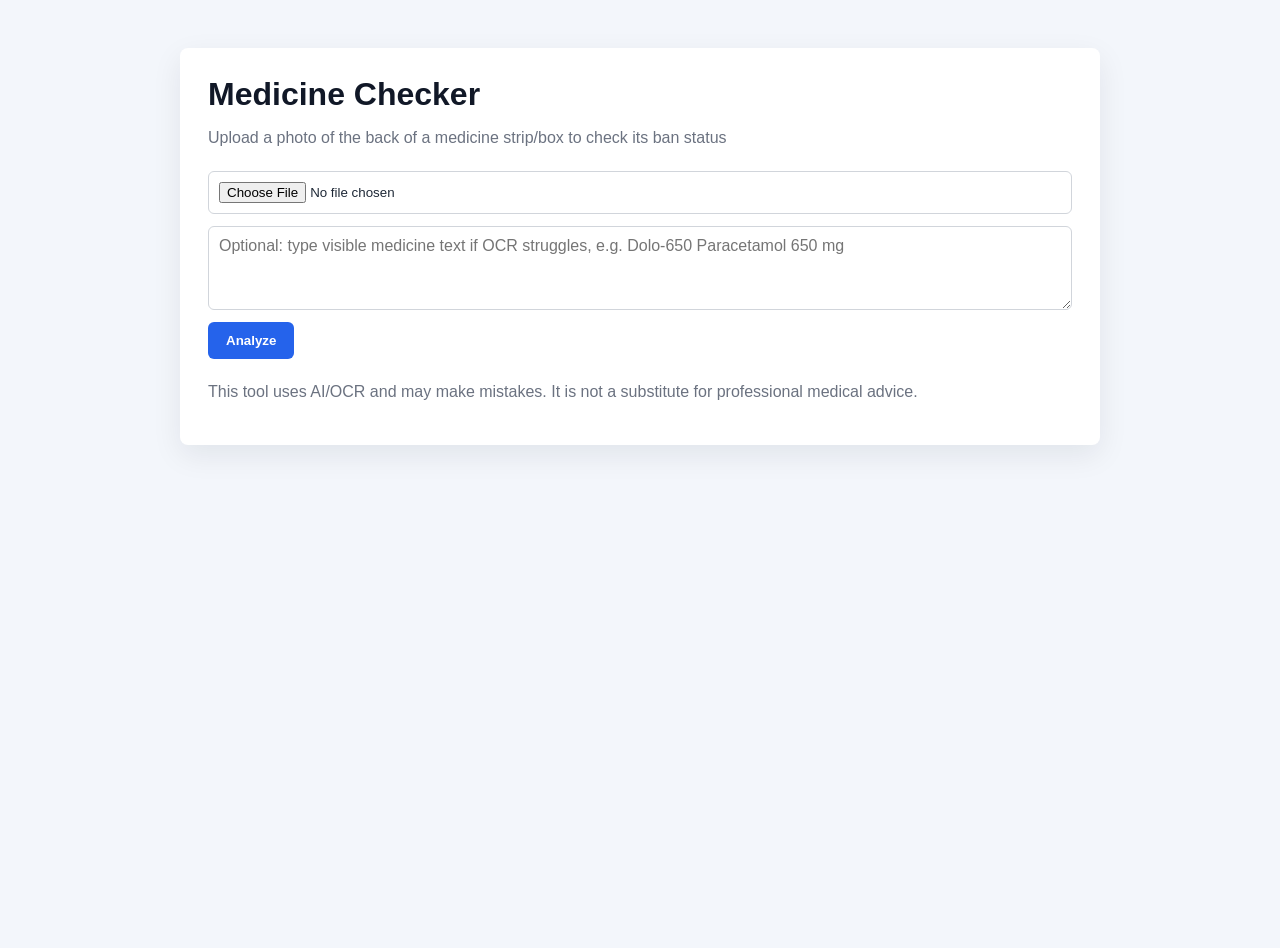
==== templates/index.html @ 513b5fae "initial commit" ====
<!DOCTYPE html>
<html lang="en">
<head>
  <meta charset="UTF-8">
  <title>Medicine Checker</title>
  <link rel="stylesheet" href="/static/style.css">
</head>
<body>
  <div class="container">
    <h1>Medicine Checker</h1>
    <p class="subtitle">Upload a photo of the back of a medicine strip/box to check its ban status </p>

    <form action="/analyze" method="post" enctype="multipart/form-data" class="upload-form">
      <input type="file" name="image" accept="image/jpeg,image/png,image/webp" required>
      <textarea
        name="manual_text"
        rows="3"
        placeholder="Optional: type visible medicine text if OCR struggles, e.g. Dolo-650 Paracetamol 650 mg"
      ></textarea>
      <button type="submit">Analyze</button>
    </form>

    <p class="disclaimer">This tool uses AI/OCR and may make mistakes. It is not a substitute for professional medical advice.</p>
  </div>
</body>
</html>
---- static/style.css ----
* {
  box-sizing: border-box;
}

body {
  margin: 0;
  min-height: 100vh;
  font-family: Arial, sans-serif;
  color: #1f2937;
  background: #f3f6fb;
}

.container {
  width: min(920px, calc(100% - 32px));
  margin: 48px auto;
  padding: 28px;
  background: #ffffff;
  border-radius: 8px;
  box-shadow: 0 10px 30px rgba(15, 23, 42, 0.08);
}

h1 {
  margin: 0 0 12px;
  color: #111827;
}

h2,
h3 {
  color: #111827;
}

.subtitle,
.disclaimer,
.source-tag {
  color: #6b7280;
}

.upload-form {
  display: flex;
  flex-direction: column;
  gap: 12px;
  align-items: stretch;
  margin: 24px 0;
}

input[type="file"],
textarea {
  width: 100%;
  padding: 10px;
  border: 1px solid #d1d5db;
  border-radius: 6px;
  background: #ffffff;
}

textarea {
  resize: vertical;
  min-height: 84px;
  font: inherit;
}

button {
  align-self: flex-start;
  padding: 11px 18px;
  border: 0;
  border-radius: 6px;
  color: #ffffff;
  background: #2563eb;
  cursor: pointer;
  font-weight: 700;
}

button:hover {
  background: #1d4ed8;
}

.back-link {
  display: inline-block;
  margin-bottom: 18px;
  color: #2563eb;
  text-decoration: none;
}

.card {
  padding: 18px;
  margin: 18px 0;
  border: 1px solid #e5e7eb;
  border-radius: 8px;
  background: #ffffff;
}

.error {
  border-color: #fecaca;
  color: #991b1b;
  background: #fef2f2;
}

.status-row {
  display: flex;
  gap: 10px;
  flex-wrap: wrap;
  margin: 14px 0;
}

.badge {
  display: inline-block;
  padding: 7px 10px;
  border-radius: 999px;
  font-size: 14px;
  font-weight: 700;
}

.badge.ok {
  color: #166534;
  background: #dcfce7;
}

.badge.banned {
  color: #991b1b;
  background: #fee2e2;
}

.disclaimer-card {
  background: #fffbeb;
}

.raw-text {
  margin-top: 18px;
}

pre {
  overflow-x: auto;
  padding: 14px;
  border-radius: 6px;
  background: #f9fafb;
}
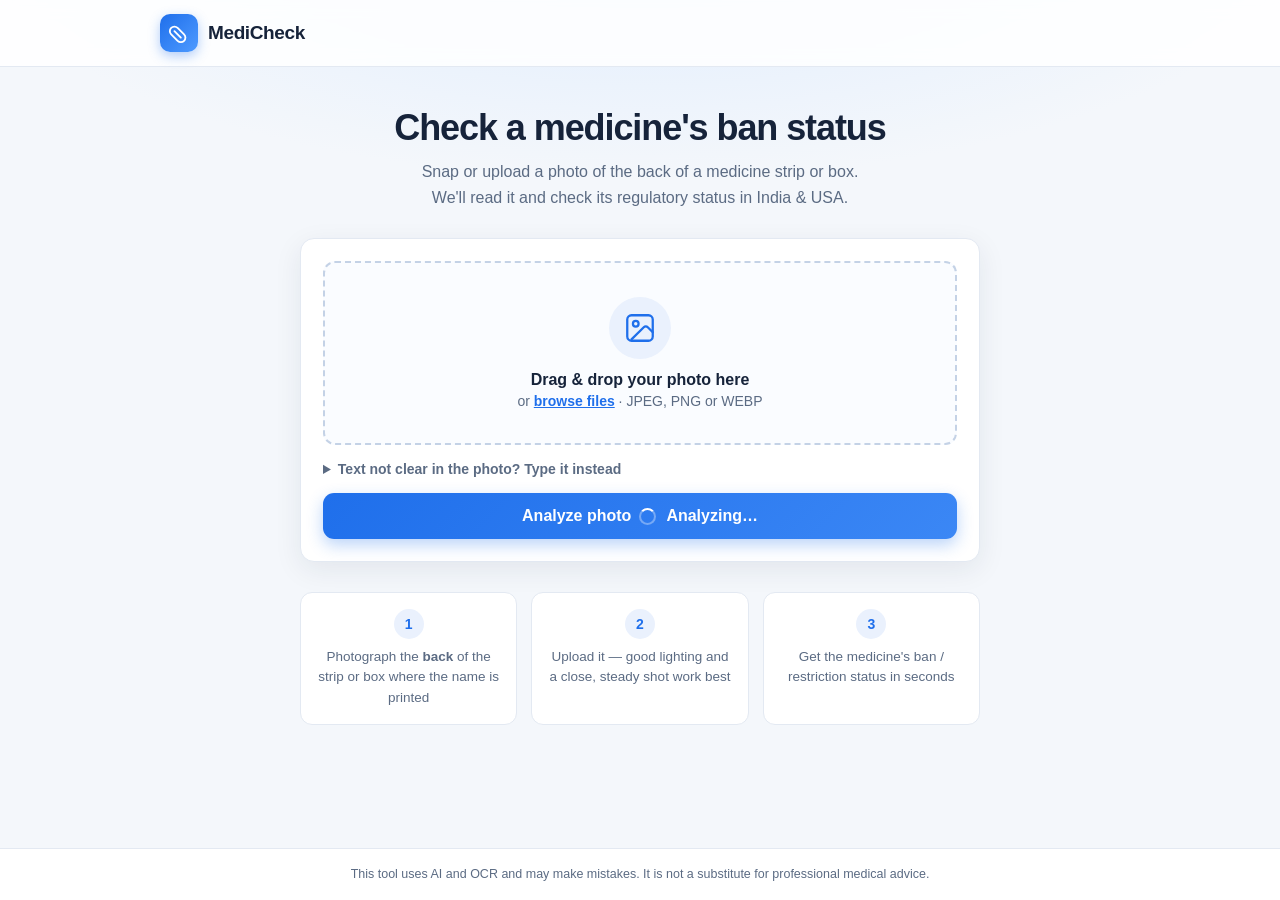
==== commit 07433129: "ui changes" ====
--- a/templates/index.html
+++ b/templates/index.html
@@ -2,25 +2,142 @@
 <html lang="en">
 <head>
   <meta charset="UTF-8">
-  <title>Medicine Checker</title>
-  <link rel="stylesheet" href="/static/style.css">
+  <meta name="viewport" content="width=device-width, initial-scale=1">
+  <title>MediCheck — Medicine Ban Status Checker</title>
+  <link rel="stylesheet" href="/static/style.css?v=2">
 </head>
 <body>
-  <div class="container">
-    <h1>Medicine Checker</h1>
-    <p class="subtitle">Upload a photo of the back of a medicine strip/box to check its ban status </p>
+  <header class="topbar">
+    <div class="topbar-inner">
+      <div class="brand">
+        <span class="brand-icon">
+          <svg viewBox="0 0 24 24" width="22" height="22" fill="none" stroke="currentColor" stroke-width="2" stroke-linecap="round" stroke-linejoin="round">
+            <path d="M10.5 20.5 3.5 13.5a4.95 4.95 0 1 1 7-7l7 7a4.95 4.95 0 1 1-7 7Z"/>
+            <path d="m7 10 7 7"/>
+          </svg>
+        </span>
+        <span class="brand-name">MediCheck</span>
+      </div>
+    </div>
+  </header>
 
-    <form action="/analyze" method="post" enctype="multipart/form-data" class="upload-form">
-      <input type="file" name="image" accept="image/jpeg,image/png,image/webp" required>
-      <textarea
-        name="manual_text"
-        rows="3"
-        placeholder="Optional: type visible medicine text if OCR struggles, e.g. Dolo-650 Paracetamol 650 mg"
-      ></textarea>
-      <button type="submit">Analyze</button>
+  <main class="page">
+    <section class="hero">
+      <h1>Check a medicine's ban status</h1>
+      <p class="subtitle">Snap or upload a photo of the back of a medicine strip or box.<br>We'll read it and check its regulatory status in India &amp; USA.</p>
+    </section>
+
+    <form id="analyze-form" action="/analyze" method="post" enctype="multipart/form-data" class="upload-card">
+      <label class="dropzone" id="dropzone" for="image-input">
+        <input type="file" id="image-input" name="image" accept="image/jpeg,image/png,image/webp" required hidden>
+
+        <div class="dropzone-idle" id="dz-idle">
+          <span class="dz-icon">
+            <svg viewBox="0 0 24 24" width="34" height="34" fill="none" stroke="currentColor" stroke-width="1.6" stroke-linecap="round" stroke-linejoin="round">
+              <rect x="3" y="3" width="18" height="18" rx="3"/>
+              <circle cx="9" cy="9" r="2"/>
+              <path d="m21 15-3.5-3.5a2 2 0 0 0-2.83 0L6 20"/>
+            </svg>
+          </span>
+          <p class="dz-title">Drag &amp; drop your photo here</p>
+          <p class="dz-hint">or <span class="dz-browse">browse files</span> &middot; JPEG, PNG or WEBP</p>
+        </div>
+
+        <div class="dropzone-preview" id="dz-preview" hidden>
+          <img id="preview-img" alt="Selected medicine photo preview">
+          <div class="preview-meta">
+            <span class="preview-name" id="preview-name"></span>
+            <button type="button" class="preview-remove" id="remove-btn">Change photo</button>
+          </div>
+        </div>
+      </label>
+
+      <details class="manual-entry">
+        <summary>Text not clear in the photo? Type it instead</summary>
+        <textarea
+          name="manual_text"
+          rows="2"
+          placeholder="e.g. Dolo-650 Paracetamol 650 mg"
+        ></textarea>
+      </details>
+
+      <button type="submit" class="btn-primary" id="submit-btn">
+        <span class="btn-label">Analyze photo</span>
+        <span class="btn-loading" hidden>
+          <span class="spinner"></span> Analyzing&hellip;
+        </span>
+      </button>
     </form>
 
-    <p class="disclaimer">This tool uses AI/OCR and may make mistakes. It is not a substitute for professional medical advice.</p>
-  </div>
+    <section class="steps">
+      <div class="step">
+        <span class="step-num">1</span>
+        <p>Photograph the <strong>back</strong> of the strip or box where the name is printed</p>
+      </div>
+      <div class="step">
+        <span class="step-num">2</span>
+        <p>Upload it — good lighting and a close, steady shot work best</p>
+      </div>
+      <div class="step">
+        <span class="step-num">3</span>
+        <p>Get the medicine's ban / restriction status in seconds</p>
+      </div>
+    </section>
+  </main>
+
+  <footer class="footer">
+    <p>This tool uses AI and OCR and may make mistakes. It is not a substitute for professional medical advice.</p>
+  </footer>
+
+  <script>
+    const input = document.getElementById('image-input');
+    const dropzone = document.getElementById('dropzone');
+    const idle = document.getElementById('dz-idle');
+    const preview = document.getElementById('dz-preview');
+    const previewImg = document.getElementById('preview-img');
+    const previewName = document.getElementById('preview-name');
+    const removeBtn = document.getElementById('remove-btn');
+    const form = document.getElementById('analyze-form');
+    const submitBtn = document.getElementById('submit-btn');
+
+    function showPreview(file) {
+      if (!file) return;
+      previewImg.src = URL.createObjectURL(file);
+      previewName.textContent = file.name;
+      idle.hidden = true;
+      preview.hidden = false;
+    }
+
+    input.addEventListener('change', () => showPreview(input.files[0]));
+
+    ['dragenter', 'dragover'].forEach(evt =>
+      dropzone.addEventListener(evt, e => { e.preventDefault(); dropzone.classList.add('drag-over'); })
+    );
+    ['dragleave', 'drop'].forEach(evt =>
+      dropzone.addEventListener(evt, e => { e.preventDefault(); dropzone.classList.remove('drag-over'); })
+    );
+    dropzone.addEventListener('drop', e => {
+      const file = e.dataTransfer.files[0];
+      if (file && file.type.startsWith('image/')) {
+        const dt = new DataTransfer();
+        dt.items.add(file);
+        input.files = dt.files;
+        showPreview(file);
+      }
+    });
+
+    removeBtn.addEventListener('click', e => {
+      e.preventDefault();
+      input.value = '';
+      preview.hidden = true;
+      idle.hidden = false;
+    });
+
+    form.addEventListener('submit', () => {
+      submitBtn.disabled = true;
+      submitBtn.querySelector('.btn-label').hidden = true;
+      submitBtn.querySelector('.btn-loading').hidden = false;
+    });
+  </script>
 </body>
 </html>
--- a/static/style.css
+++ b/static/style.css
@@ -1,3 +1,22 @@
+:root {
+  --bg: #f4f7fb;
+  --surface: #ffffff;
+  --ink: #16233a;
+  --ink-soft: #5b6b83;
+  --line: #e3e9f2;
+  --primary: #1f6feb;
+  --primary-dark: #1558c0;
+  --primary-soft: #eaf1fd;
+  --ok-ink: #146c43;
+  --ok-bg: #e3f6ec;
+  --bad-ink: #b42328;
+  --bad-bg: #fdeaea;
+  --warn-ink: #7a5b0e;
+  --warn-bg: #fdf4dd;
+  --radius: 14px;
+  --shadow: 0 8px 28px rgba(22, 35, 58, 0.08);
+}
+
 * {
   box-sizing: border-box;
 }
@@ -5,131 +24,498 @@
 body {
   margin: 0;
   min-height: 100vh;
-  font-family: Arial, sans-serif;
-  color: #1f2937;
-  background: #f3f6fb;
-}
-
-.container {
-  width: min(920px, calc(100% - 32px));
-  margin: 48px auto;
-  padding: 28px;
-  background: #ffffff;
-  border-radius: 8px;
-  box-shadow: 0 10px 30px rgba(15, 23, 42, 0.08);
-}
-
-h1 {
-  margin: 0 0 12px;
-  color: #111827;
-}
-
-h2,
-h3 {
-  color: #111827;
-}
-
-.subtitle,
-.disclaimer,
-.source-tag {
-  color: #6b7280;
-}
-
-.upload-form {
   display: flex;
   flex-direction: column;
-  gap: 12px;
-  align-items: stretch;
-  margin: 24px 0;
-}
-
-input[type="file"],
-textarea {
+  font-family: -apple-system, BlinkMacSystemFont, "Segoe UI", Roboto, "Helvetica Neue", Arial, sans-serif;
+  color: var(--ink);
+  background:
+    radial-gradient(1000px 400px at 50% -100px, #dcebff 0%, transparent 70%),
+    var(--bg);
+  -webkit-font-smoothing: antialiased;
+}
+
+/* ---------- Top bar ---------- */
+
+.topbar {
+  background: rgba(255, 255, 255, 0.85);
+  backdrop-filter: blur(8px);
+  border-bottom: 1px solid var(--line);
+  position: sticky;
+  top: 0;
+  z-index: 10;
+}
+
+.topbar-inner {
+  width: min(960px, calc(100% - 32px));
+  margin: 0 auto;
+  padding: 14px 0;
+  display: flex;
+  align-items: center;
+  justify-content: space-between;
+}
+
+.brand {
+  display: flex;
+  align-items: center;
+  gap: 10px;
+}
+
+.brand-icon {
+  display: grid;
+  place-items: center;
+  width: 38px;
+  height: 38px;
+  border-radius: 10px;
+  color: #fff;
+  background: linear-gradient(135deg, var(--primary), #4d9aff);
+  box-shadow: 0 4px 12px rgba(31, 111, 235, 0.35);
+}
+
+.brand-name {
+  font-size: 19px;
+  font-weight: 800;
+  letter-spacing: -0.02em;
+}
+
+.btn-ghost {
+  display: inline-flex;
+  align-items: center;
+  gap: 7px;
+  padding: 8px 14px;
+  border: 1px solid var(--line);
+  border-radius: 10px;
+  color: var(--ink);
+  font-size: 14px;
+  font-weight: 600;
+  text-decoration: none;
+  background: var(--surface);
+  transition: border-color 0.15s, background 0.15s;
+}
+
+.btn-ghost:hover {
+  border-color: var(--primary);
+  background: var(--primary-soft);
+}
+
+/* ---------- Layout ---------- */
+
+.page {
+  flex: 1;
+  width: min(680px, calc(100% - 32px));
+  margin: 0 auto;
+  padding: 40px 0 56px;
+}
+
+.hero {
+  text-align: center;
+  margin-bottom: 28px;
+}
+
+.hero h1 {
+  margin: 0 0 10px;
+  font-size: clamp(26px, 4.5vw, 36px);
+  font-weight: 800;
+  letter-spacing: -0.03em;
+}
+
+.subtitle {
+  margin: 0;
+  color: var(--ink-soft);
+  font-size: 16px;
+  line-height: 1.6;
+}
+
+/* ---------- Upload card ---------- */
+
+.upload-card {
+  display: flex;
+  flex-direction: column;
+  gap: 16px;
+  padding: 22px;
+  background: var(--surface);
+  border: 1px solid var(--line);
+  border-radius: var(--radius);
+  box-shadow: var(--shadow);
+}
+
+.dropzone {
+  display: block;
+  padding: 34px 20px;
+  border: 2px dashed #c4d2e6;
+  border-radius: 12px;
+  background: #fafcff;
+  text-align: center;
+  cursor: pointer;
+  transition: border-color 0.15s, background 0.15s;
+}
+
+.dropzone:hover,
+.dropzone.drag-over {
+  border-color: var(--primary);
+  background: var(--primary-soft);
+}
+
+.dz-icon {
+  display: inline-grid;
+  place-items: center;
+  width: 62px;
+  height: 62px;
+  border-radius: 50%;
+  color: var(--primary);
+  background: var(--primary-soft);
+  margin-bottom: 12px;
+}
+
+.dz-title {
+  margin: 0 0 4px;
+  font-size: 16px;
+  font-weight: 700;
+}
+
+.dz-hint {
+  margin: 0;
+  font-size: 14px;
+  color: var(--ink-soft);
+}
+
+.dz-browse {
+  color: var(--primary);
+  font-weight: 700;
+  text-decoration: underline;
+}
+
+.dropzone-preview img {
+  max-width: 100%;
+  max-height: 260px;
+  border-radius: 10px;
+  box-shadow: 0 4px 16px rgba(22, 35, 58, 0.15);
+}
+
+.preview-meta {
+  display: flex;
+  align-items: center;
+  justify-content: center;
+  gap: 14px;
+  margin-top: 12px;
+  flex-wrap: wrap;
+}
+
+.preview-name {
+  font-size: 14px;
+  color: var(--ink-soft);
+  max-width: 260px;
+  overflow: hidden;
+  text-overflow: ellipsis;
+  white-space: nowrap;
+}
+
+.preview-remove {
+  padding: 6px 12px;
+  border: 1px solid var(--line);
+  border-radius: 8px;
+  background: var(--surface);
+  color: var(--primary);
+  font-size: 13px;
+  font-weight: 700;
+  cursor: pointer;
+}
+
+.preview-remove:hover {
+  background: var(--primary-soft);
+}
+
+/* ---------- Manual entry ---------- */
+
+.manual-entry summary {
+  cursor: pointer;
+  font-size: 14px;
+  font-weight: 600;
+  color: var(--ink-soft);
+}
+
+.manual-entry summary:hover {
+  color: var(--primary);
+}
+
+.manual-entry textarea {
   width: 100%;
-  padding: 10px;
-  border: 1px solid #d1d5db;
-  border-radius: 6px;
-  background: #ffffff;
-}
-
-textarea {
+  margin-top: 10px;
+  padding: 12px;
+  border: 1px solid var(--line);
+  border-radius: 10px;
+  font: inherit;
+  font-size: 14px;
   resize: vertical;
-  min-height: 84px;
-  font: inherit;
-}
-
-button {
-  align-self: flex-start;
-  padding: 11px 18px;
+  min-height: 64px;
+}
+
+.manual-entry textarea:focus {
+  outline: none;
+  border-color: var(--primary);
+  box-shadow: 0 0 0 3px rgba(31, 111, 235, 0.15);
+}
+
+/* ---------- Buttons ---------- */
+
+.btn-primary {
+  display: inline-flex;
+  align-items: center;
+  justify-content: center;
+  gap: 8px;
+  width: 100%;
+  padding: 14px 20px;
   border: 0;
-  border-radius: 6px;
-  color: #ffffff;
-  background: #2563eb;
+  border-radius: 11px;
+  color: #fff;
+  background: linear-gradient(135deg, var(--primary), #3b87f5);
+  font-size: 16px;
+  font-weight: 700;
   cursor: pointer;
-  font-weight: 700;
-}
-
-button:hover {
-  background: #1d4ed8;
-}
-
-.back-link {
-  display: inline-block;
-  margin-bottom: 18px;
-  color: #2563eb;
+  box-shadow: 0 6px 16px rgba(31, 111, 235, 0.3);
+  transition: transform 0.1s, box-shadow 0.15s, filter 0.15s;
+}
+
+.btn-primary:hover:not(:disabled) {
+  filter: brightness(1.05);
+  transform: translateY(-1px);
+  box-shadow: 0 8px 20px rgba(31, 111, 235, 0.38);
+}
+
+.btn-primary:disabled {
+  opacity: 0.75;
+  cursor: wait;
+}
+
+.btn-inline {
+  width: auto;
+  padding: 12px 22px;
   text-decoration: none;
-}
-
-.card {
-  padding: 18px;
-  margin: 18px 0;
-  border: 1px solid #e5e7eb;
-  border-radius: 8px;
-  background: #ffffff;
-}
-
-.error {
-  border-color: #fecaca;
-  color: #991b1b;
-  background: #fef2f2;
+  font-size: 15px;
+}
+
+.btn-loading {
+  display: inline-flex;
+  align-items: center;
+  gap: 10px;
+}
+
+.spinner {
+  width: 17px;
+  height: 17px;
+  border: 2.5px solid rgba(255, 255, 255, 0.35);
+  border-top-color: #fff;
+  border-radius: 50%;
+  animation: spin 0.7s linear infinite;
+}
+
+@keyframes spin {
+  to { transform: rotate(360deg); }
+}
+
+/* ---------- Steps ---------- */
+
+.steps {
+  display: grid;
+  grid-template-columns: repeat(3, 1fr);
+  gap: 14px;
+  margin-top: 30px;
+}
+
+.step {
+  padding: 16px;
+  background: var(--surface);
+  border: 1px solid var(--line);
+  border-radius: 12px;
+  text-align: center;
+}
+
+.step-num {
+  display: inline-grid;
+  place-items: center;
+  width: 30px;
+  height: 30px;
+  border-radius: 50%;
+  background: var(--primary-soft);
+  color: var(--primary);
+  font-weight: 800;
+  font-size: 14px;
+  margin-bottom: 8px;
+}
+
+.step p {
+  margin: 0;
+  font-size: 13.5px;
+  line-height: 1.5;
+  color: var(--ink-soft);
+}
+
+@media (max-width: 560px) {
+  .steps {
+    grid-template-columns: 1fr;
+  }
+}
+
+/* ---------- Result page ---------- */
+
+.result-card {
+  padding: 28px;
+  background: var(--surface);
+  border: 1px solid var(--line);
+  border-radius: var(--radius);
+  box-shadow: var(--shadow);
+}
+
+.result-eyebrow {
+  margin: 0 0 6px;
+  font-size: 12px;
+  font-weight: 800;
+  letter-spacing: 0.1em;
+  text-transform: uppercase;
+  color: var(--primary);
+}
+
+.medicine-name {
+  margin: 0 0 16px;
+  font-size: clamp(24px, 4vw, 32px);
+  font-weight: 800;
+  letter-spacing: -0.02em;
 }
 
 .status-row {
   display: flex;
   gap: 10px;
   flex-wrap: wrap;
-  margin: 14px 0;
+  margin-bottom: 8px;
 }
 
 .badge {
-  display: inline-block;
-  padding: 7px 10px;
+  display: inline-flex;
+  align-items: center;
+  gap: 7px;
+  padding: 8px 14px;
   border-radius: 999px;
   font-size: 14px;
   font-weight: 700;
 }
 
 .badge.ok {
-  color: #166534;
-  background: #dcfce7;
+  color: var(--ok-ink);
+  background: var(--ok-bg);
 }
 
 .badge.banned {
-  color: #991b1b;
-  background: #fee2e2;
-}
-
-.disclaimer-card {
-  background: #fffbeb;
-}
+  color: var(--bad-ink);
+  background: var(--bad-bg);
+}
+
+.badge.unknown {
+  color: var(--warn-ink);
+  background: var(--warn-bg);
+}
+
+.result-section {
+  margin-top: 20px;
+  padding-top: 18px;
+  border-top: 1px solid var(--line);
+}
+
+.result-section h3 {
+  margin: 0 0 8px;
+  font-size: 13px;
+  font-weight: 800;
+  letter-spacing: 0.08em;
+  text-transform: uppercase;
+  color: var(--ink-soft);
+}
+
+.result-section p {
+  margin: 0;
+  font-size: 15.5px;
+  line-height: 1.65;
+}
+
+/* ---------- Error card ---------- */
+
+.error-card {
+  text-align: center;
+  padding: 40px 28px;
+}
+
+.error-icon {
+  display: inline-grid;
+  place-items: center;
+  width: 60px;
+  height: 60px;
+  border-radius: 50%;
+  color: var(--bad-ink);
+  background: var(--bad-bg);
+  margin-bottom: 14px;
+}
+
+.error-card h2 {
+  margin: 0 0 8px;
+  font-size: 22px;
+}
+
+.error-card p {
+  margin: 0 auto 22px;
+  max-width: 420px;
+  color: var(--ink-soft);
+  line-height: 1.6;
+}
+
+/* ---------- Raw OCR ---------- */
 
 .raw-text {
   margin-top: 18px;
-}
-
-pre {
+  padding: 14px 18px;
+  background: var(--surface);
+  border: 1px solid var(--line);
+  border-radius: 12px;
+}
+
+.raw-text summary {
+  cursor: pointer;
+  font-size: 14px;
+  font-weight: 600;
+  color: var(--ink-soft);
+}
+
+.raw-text summary:hover {
+  color: var(--primary);
+}
+
+.raw-text pre {
+  margin: 12px 0 0;
+  padding: 14px;
   overflow-x: auto;
-  padding: 14px;
-  border-radius: 6px;
-  background: #f9fafb;
-}
+  border-radius: 8px;
+  background: #f7f9fc;
+  font-size: 13px;
+  line-height: 1.5;
+  color: var(--ink-soft);
+  white-space: pre-wrap;
+  word-break: break-word;
+}
+
+.actions-row {
+  margin-top: 24px;
+  text-align: center;
+}
+
+/* ---------- Footer ---------- */
+
+.footer {
+  border-top: 1px solid var(--line);
+  background: var(--surface);
+}
+
+.footer p {
+  width: min(680px, calc(100% - 32px));
+  margin: 0 auto;
+  padding: 16px 0;
+  font-size: 12.5px;
+  line-height: 1.5;
+  color: var(--ink-soft);
+  text-align: center;
+}
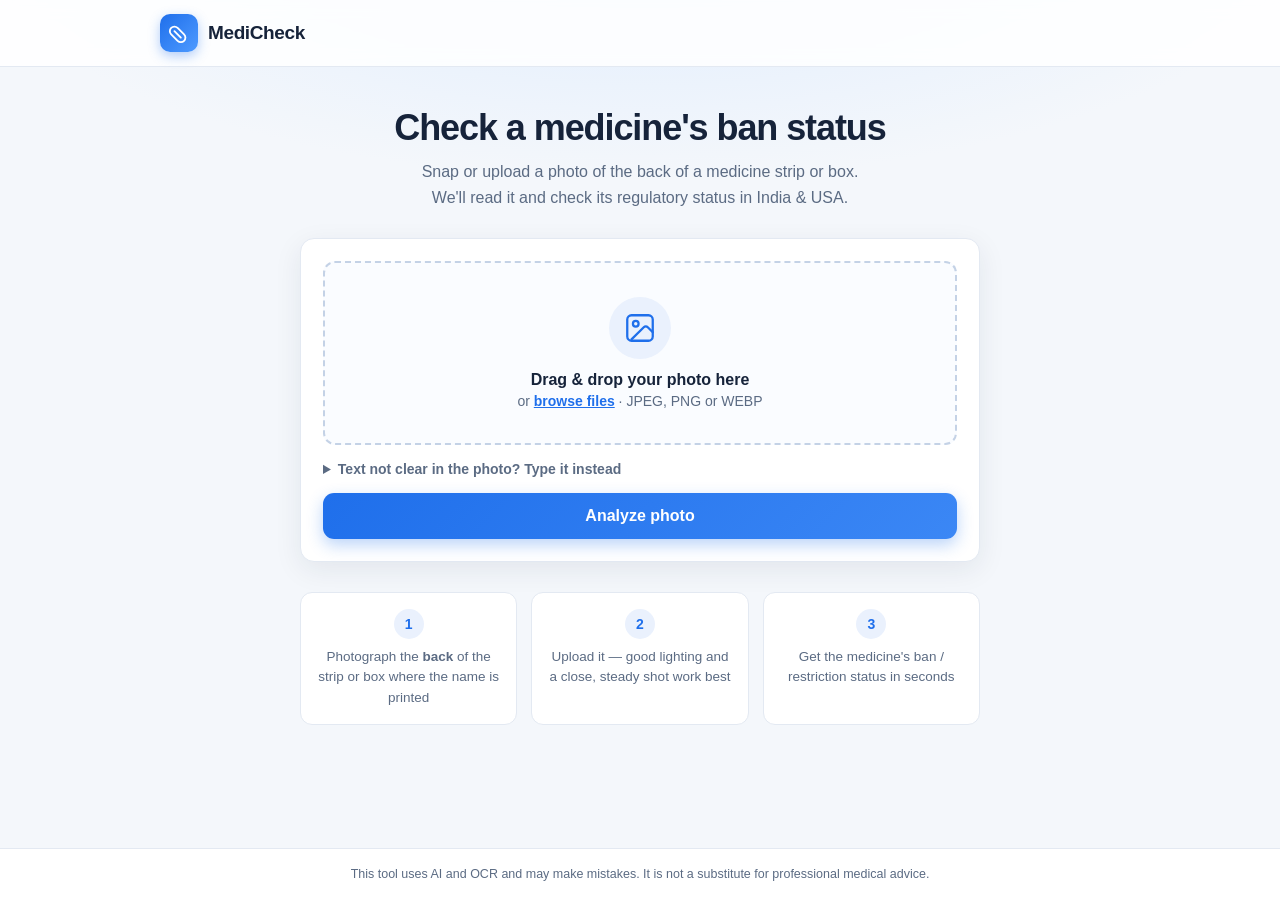
==== commit c867b9a6: "text upload fix , vector search fix ,analyze ui fic" ====
--- a/templates/index.html
+++ b/templates/index.html
@@ -4,7 +4,7 @@
   <meta charset="UTF-8">
   <meta name="viewport" content="width=device-width, initial-scale=1">
   <title>MediCheck — Medicine Ban Status Checker</title>
-  <link rel="stylesheet" href="/static/style.css?v=2">
+  <link rel="stylesheet" href="/static/style.css?v=3">
 </head>
 <body>
   <header class="topbar">
@@ -29,7 +29,7 @@
 
     <form id="analyze-form" action="/analyze" method="post" enctype="multipart/form-data" class="upload-card">
       <label class="dropzone" id="dropzone" for="image-input">
-        <input type="file" id="image-input" name="image" accept="image/jpeg,image/png,image/webp" required hidden>
+        <input type="file" id="image-input" name="image" accept="image/jpeg,image/png,image/webp" hidden>
 
         <div class="dropzone-idle" id="dz-idle">
           <span class="dz-icon">
@@ -60,6 +60,8 @@
           placeholder="e.g. Dolo-650 Paracetamol 650 mg"
         ></textarea>
       </details>
+
+      <p class="form-error" id="form-error" hidden>Please upload a photo or type the medicine text.</p>
 
       <button type="submit" class="btn-primary" id="submit-btn">
         <span class="btn-label">Analyze photo</span>
@@ -133,7 +135,18 @@
       idle.hidden = false;
     });
 
-    form.addEventListener('submit', () => {
+    const formError = document.getElementById('form-error');
+    const manualText = form.elements.manual_text;
+
+    form.addEventListener('submit', e => {
+      const hasFile = input.files.length > 0;
+      const hasText = manualText.value.trim().length > 0;
+      if (!hasFile && !hasText) {
+        e.preventDefault();
+        formError.hidden = false;
+        return;
+      }
+      formError.hidden = true;
       submitBtn.disabled = true;
       submitBtn.querySelector('.btn-label').hidden = true;
       submitBtn.querySelector('.btn-loading').hidden = false;
--- a/static/style.css
+++ b/static/style.css
@@ -299,6 +299,18 @@
   gap: 10px;
 }
 
+/* Author display rules above would otherwise override the UA's [hidden] rule. */
+[hidden] {
+  display: none !important;
+}
+
+.form-error {
+  margin: 10px 0 0;
+  color: #d33;
+  font-size: 14px;
+  text-align: center;
+}
+
 .spinner {
   width: 17px;
   height: 17px;
@@ -406,6 +418,11 @@
 .badge.banned {
   color: var(--bad-ink);
   background: var(--bad-bg);
+}
+
+.badge.restricted {
+  color: var(--warn-ink);
+  background: var(--warn-bg);
 }
 
 .badge.unknown {
